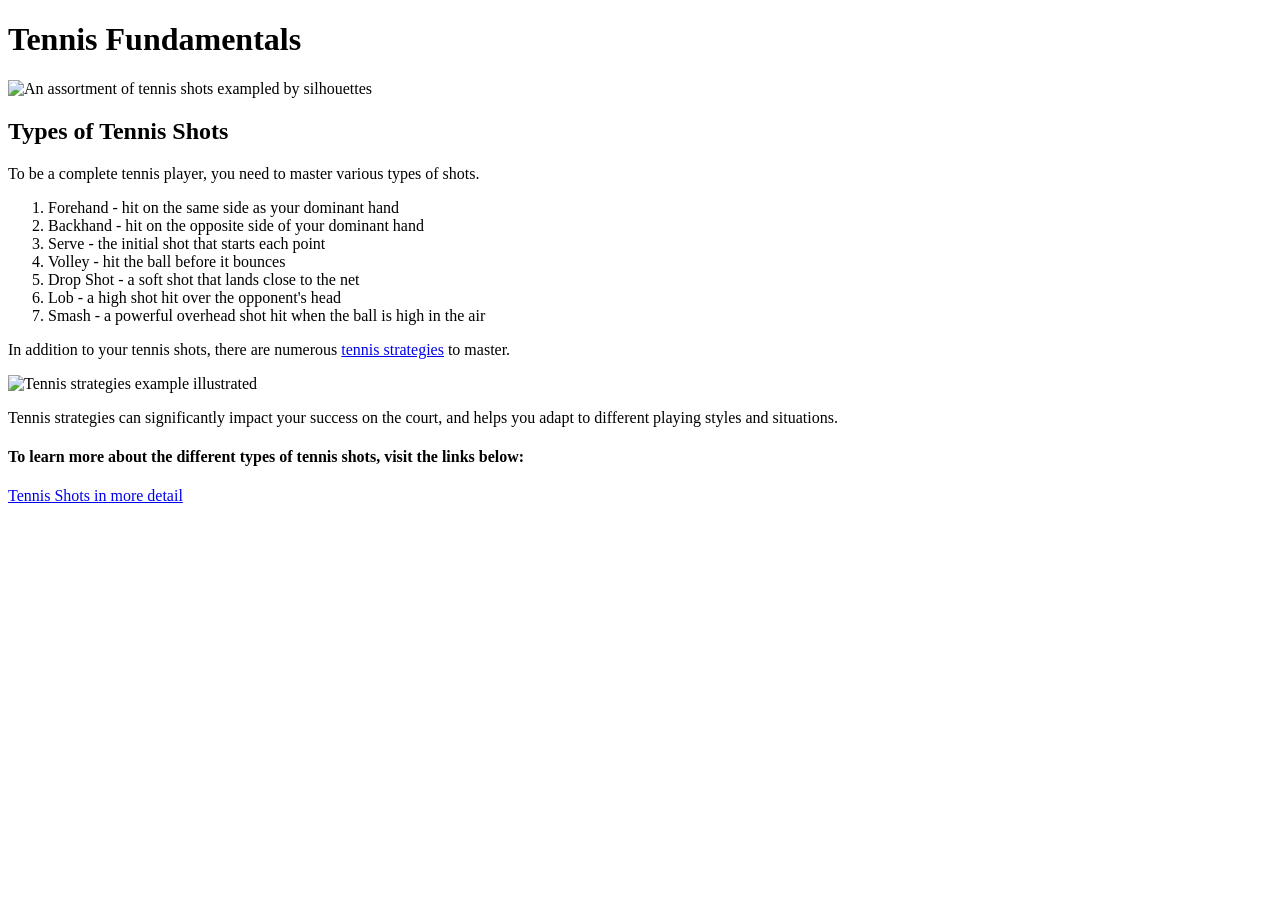
==== index.html @ c55c9405 "Set up initial draft of index.html as first commit for Week 3 assignment" ====
<!DOCTYPE html>
<html>
    <head>
        <title>Tennis Fundamentals</title>
    </head>
    <body>
        <header>
            <h1>Tennis Fundamentals</h1>
            <img src="./images/TennisSilhouettes.jpg"
                 alt="An assortment of tennis shots exampled by silhouettes"  
                 width="25%"
            />
        </header>
        <main>
            <article>
                <h2>Types of Tennis Shots</h2>
                <section>
                    <p>To be a complete tennis player, you need to master various types of shots.</p>
                    <ol>
                        <li>Forehand - hit on the same side as your dominant hand</li>
                        <li>Backhand - hit on the opposite side of your dominant hand</li>
                        <li>Serve - the initial shot that starts each point</li>
                        <li>Volley - hit the ball before it bounces</li>
                        <li>Drop Shot - a soft shot that lands close to the net</li>
                        <li>Lob - a high shot hit over the opponent's head</li>
                        <li>Smash - a powerful overhead shot hit when the ball is high in the air</li>
                    </ol>
                </section>
                <section>
                    <p>In addition to your tennis shots, there are numerous <a href="./strategies.html">tennis strategies</a> to master.</p>
                    <img src="./images/TennisStrategies.jpg" 
                         alt="Tennis strategies example illustrated"
                         width=50%
                    />
                    <p>Tennis strategies can significantly impact your success on the court, and helps you adapt to different playing styles and situations.</p>
                </section>
            </article>
                <nav>
                    <h4>To learn more about the different types of tennis shots, visit the links below:</h4>
                    <p><a href="https://racketedge.com/types-of-tennis-shots/">Tennis Shots in more detail</a></p>
                </nav>
        </main>
    </body>
</html>
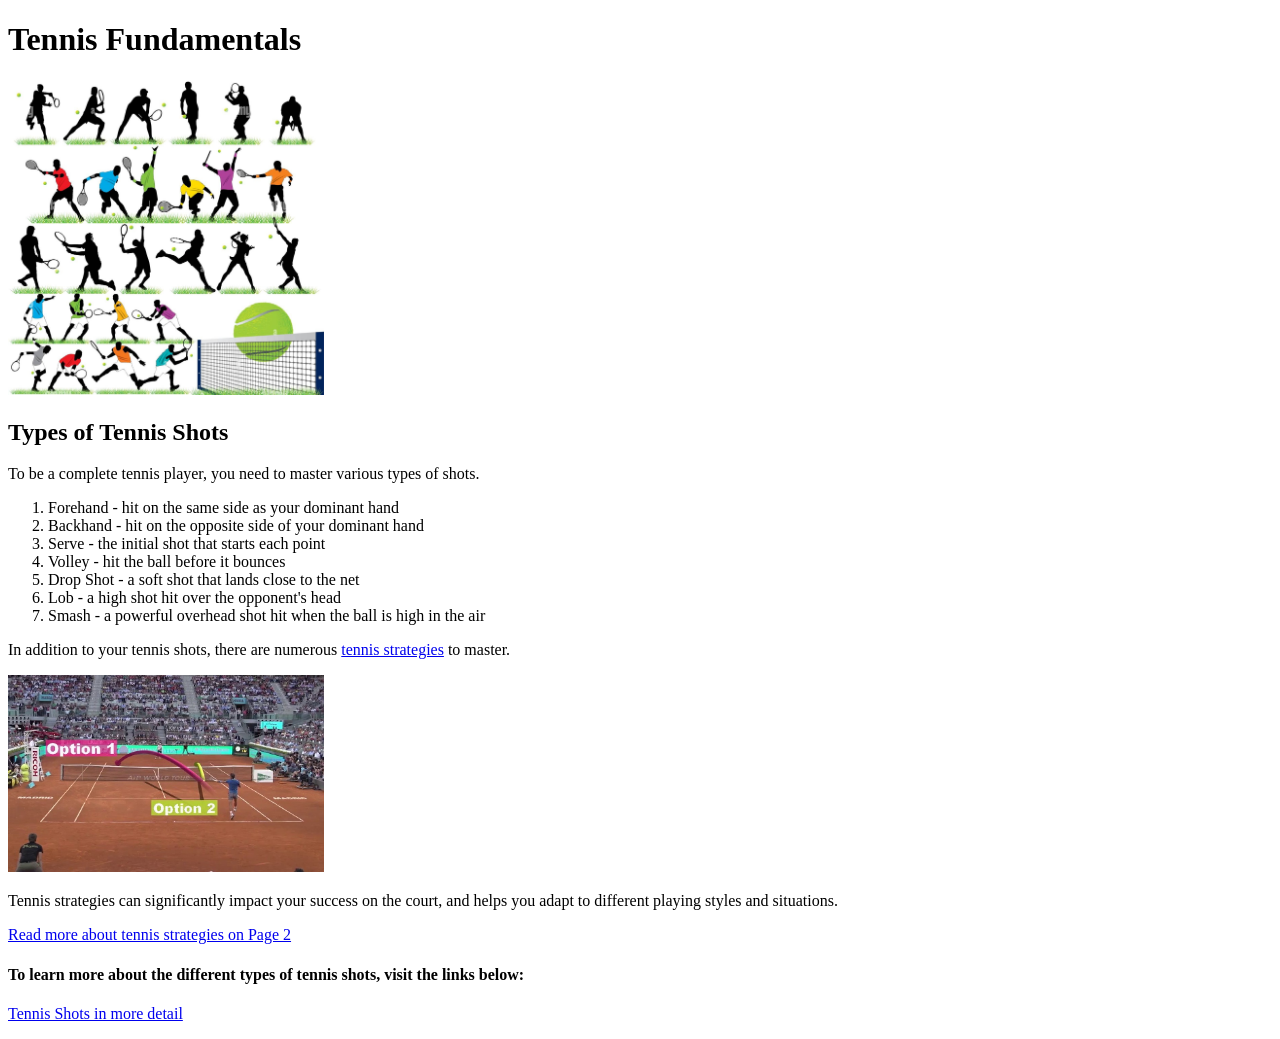
==== commit 53eaf17e: "Fixed issues with draft of index.html as fourth commit for Week 3 Assignment" ====
--- a/index.html
+++ b/index.html
@@ -5,6 +5,7 @@
     </head>
     <body>
         <header>
+            <!-- Metadata goes here. -->
             <h1>Tennis Fundamentals</h1>
             <img src="./images/TennisSilhouettes.jpg"
                  alt="An assortment of tennis shots exampled by silhouettes"  
@@ -12,6 +13,7 @@
             />
         </header>
         <main>
+            <!-- Elements to show on page go here -->
             <article>
                 <h2>Types of Tennis Shots</h2>
                 <section>
@@ -27,18 +29,21 @@
                     </ol>
                 </section>
                 <section>
-                    <p>In addition to your tennis shots, there are numerous <a href="./strategies.html">tennis strategies</a> to master.</p>
+                    <p>In addition to your tennis shots, there are numerous <a href="./page2.html">tennis strategies</a> to master.</p>
                     <img src="./images/TennisStrategies.jpg" 
                          alt="Tennis strategies example illustrated"
-                         width=50%
+                         width="25%"
                     />
                     <p>Tennis strategies can significantly impact your success on the court, and helps you adapt to different playing styles and situations.</p>
                 </section>
             </article>
+            <footer>
                 <nav>
+                    <p><a href="page2.html">Read more about tennis strategies on Page 2</a></p>
                     <h4>To learn more about the different types of tennis shots, visit the links below:</h4>
                     <p><a href="https://racketedge.com/types-of-tennis-shots/">Tennis Shots in more detail</a></p>
                 </nav>
+            </footer>
         </main>
     </body>
 </html>
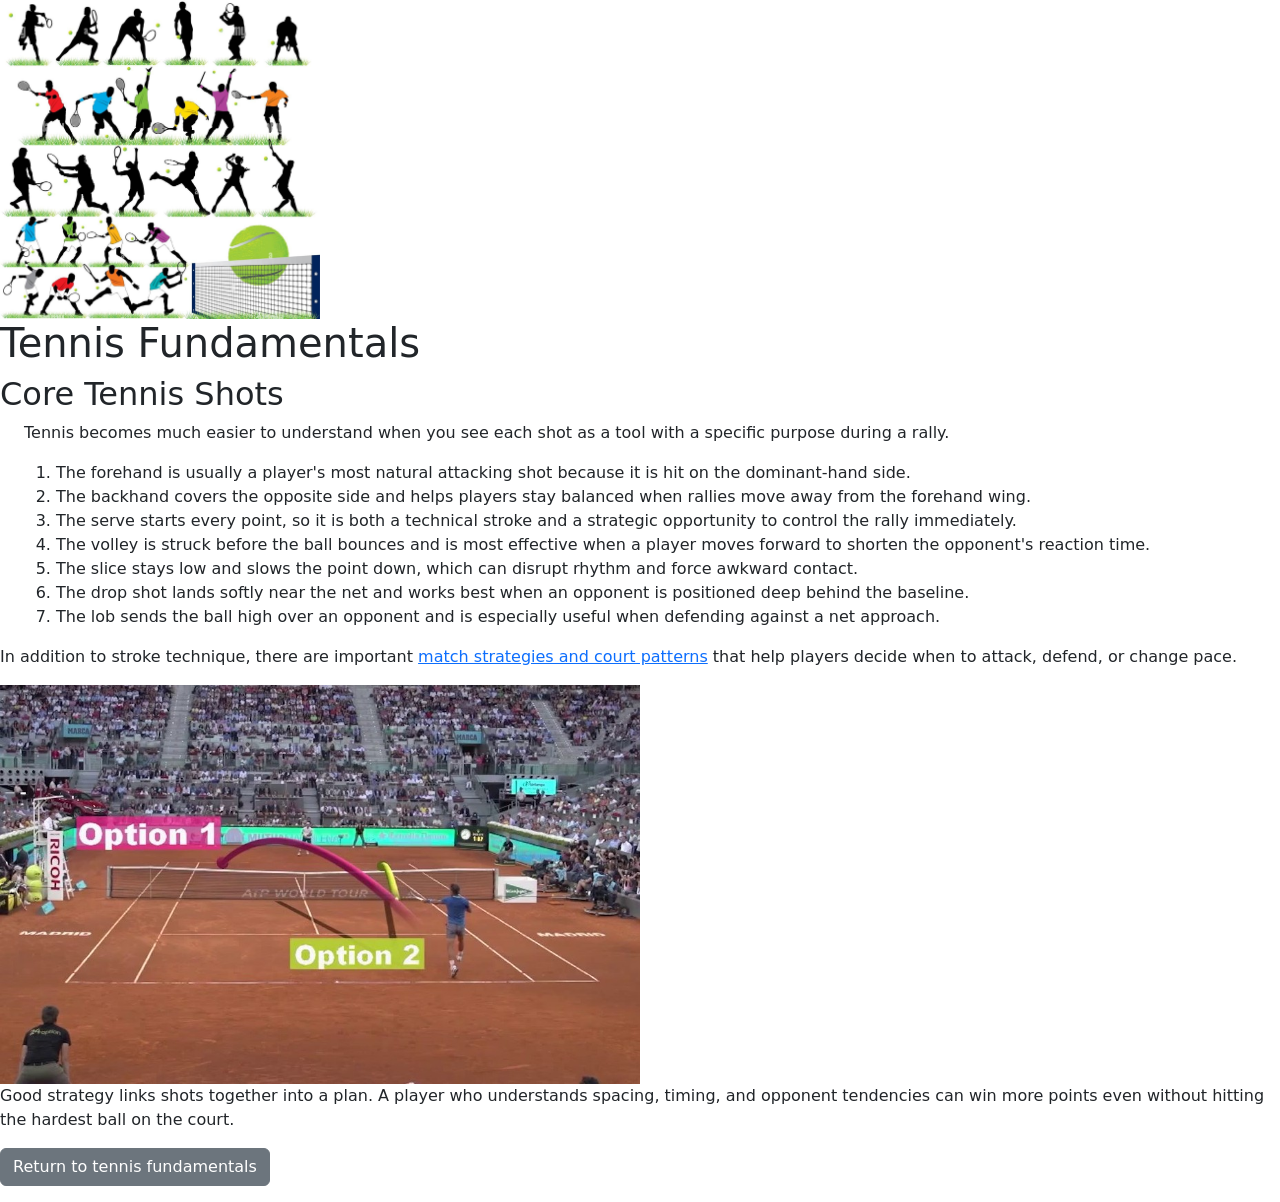
==== commit 2b8a79c8: "Updated with changes to improve accessibility index.html as commit for Week 5 Assignment" ====
--- a/index.html
+++ b/index.html
@@ -1,47 +1,45 @@
 <!DOCTYPE html>
-<html>
+<html lang="en">
     <head>
         <title>Tennis Fundamentals</title>
+
+        <link href="https://cdn.jsdelivr.net/npm/bootstrap@5.3.8/dist/css/bootstrap.min.css" rel="stylesheet" integrity="sha384-sRIl4kxILFvY47J16cr9ZwB07vP4J8+LH7qKQnuqkuIAvNWLzeN8tE5YBujZqJLB" crossorigin="anonymous">
+
+        <link rel="stylesheet" href="./css/style.css">
     </head>
     <body>
         <header>
-            <!-- Metadata goes here. -->
+            <!-- This image introduces the homepage topic and gives the site an immediate tennis identity. -->
+            <img alt="Black tennis player silhouettes demonstrating several common stroke positions" src="./images/TennisSilhouettes.jpg" width="25%"/>
             <h1>Tennis Fundamentals</h1>
-            <img src="./images/TennisSilhouettes.jpg"
-                 alt="An assortment of tennis shots exampled by silhouettes"  
-                 width="25%"
-            />
         </header>
         <main>
-            <!-- Elements to show on page go here -->
-            <article>
-                <h2>Types of Tennis Shots</h2>
-                <section>
-                    <p>To be a complete tennis player, you need to master various types of shots.</p>
+            <article class="bottomHalf">
+                <!-- This section introduces the core shots that new tennis players should learn first. -->
+                <h2 id="middleBar">Core Tennis Shots</h2>
+                <section class="mx-4">                  
+                    <p id="shots">Tennis becomes much easier to understand when you see each shot as a tool with a specific purpose during a rally.</p>
                     <ol>
-                        <li>Forehand - hit on the same side as your dominant hand</li>
-                        <li>Backhand - hit on the opposite side of your dominant hand</li>
-                        <li>Serve - the initial shot that starts each point</li>
-                        <li>Volley - hit the ball before it bounces</li>
-                        <li>Drop Shot - a soft shot that lands close to the net</li>
-                        <li>Lob - a high shot hit over the opponent's head</li>
-                        <li>Smash - a powerful overhead shot hit when the ball is high in the air</li>
+                        <li>The forehand is usually a player's most natural attacking shot because it is hit on the dominant-hand side.</li>
+                        <li>The backhand covers the opposite side and helps players stay balanced when rallies move away from the forehand wing.</li>
+                        <li>The serve starts every point, so it is both a technical stroke and a strategic opportunity to control the rally immediately.</li>
+                        <li>The volley is struck before the ball bounces and is most effective when a player moves forward to shorten the opponent's reaction time.</li>
+                        <li>The slice stays low and slows the point down, which can disrupt rhythm and force awkward contact.</li>
+                        <li>The drop shot lands softly near the net and works best when an opponent is positioned deep behind the baseline.</li>
+                        <li>The lob sends the ball high over an opponent and is especially useful when defending against a net approach.</li>
                     </ol>
                 </section>
-                <section>
-                    <p>In addition to your tennis shots, there are numerous <a href="./page2.html">tennis strategies</a> to master.</p>
-                    <img src="./images/TennisStrategies.jpg" 
-                         alt="Tennis strategies example illustrated"
-                         width="25%"
-                    />
-                    <p>Tennis strategies can significantly impact your success on the court, and helps you adapt to different playing styles and situations.</p>
+                <section id="matchstrategies">
+                    <!-- This section connects the homepage to the second page and explains why strategy matters. -->
+                    <p>In addition to stroke technique, there are important <a href="./page2.html">match strategies and court patterns</a> that help players decide when to attack, defend, or change pace.</p>
+                    <img src="./images/TennisStrategies.jpg" alt="Illustration representing tactical tennis decision-making during a point" width="50%">
+                    <p>Good strategy links shots together into a plan. A player who understands spacing, timing, and opponent tendencies can win more points even without hitting the hardest ball on the court.</p>
                 </section>
             </article>
             <footer>
                 <nav>
-                    <p><a href="page2.html">Read more about tennis strategies on Page 2</a></p>
-                    <h4>To learn more about the different types of tennis shots, visit the links below:</h4>
-                    <p><a href="https://racketedge.com/types-of-tennis-shots/">Tennis Shots in more detail</a></p>
+                    <!-- This button keeps the homepage navigation format consistent with the project template. -->
+                    <p><a href="./index.html" class="btn btn-secondary">Return to tennis fundamentals</a></p>
                 </nav>
             </footer>
         </main>
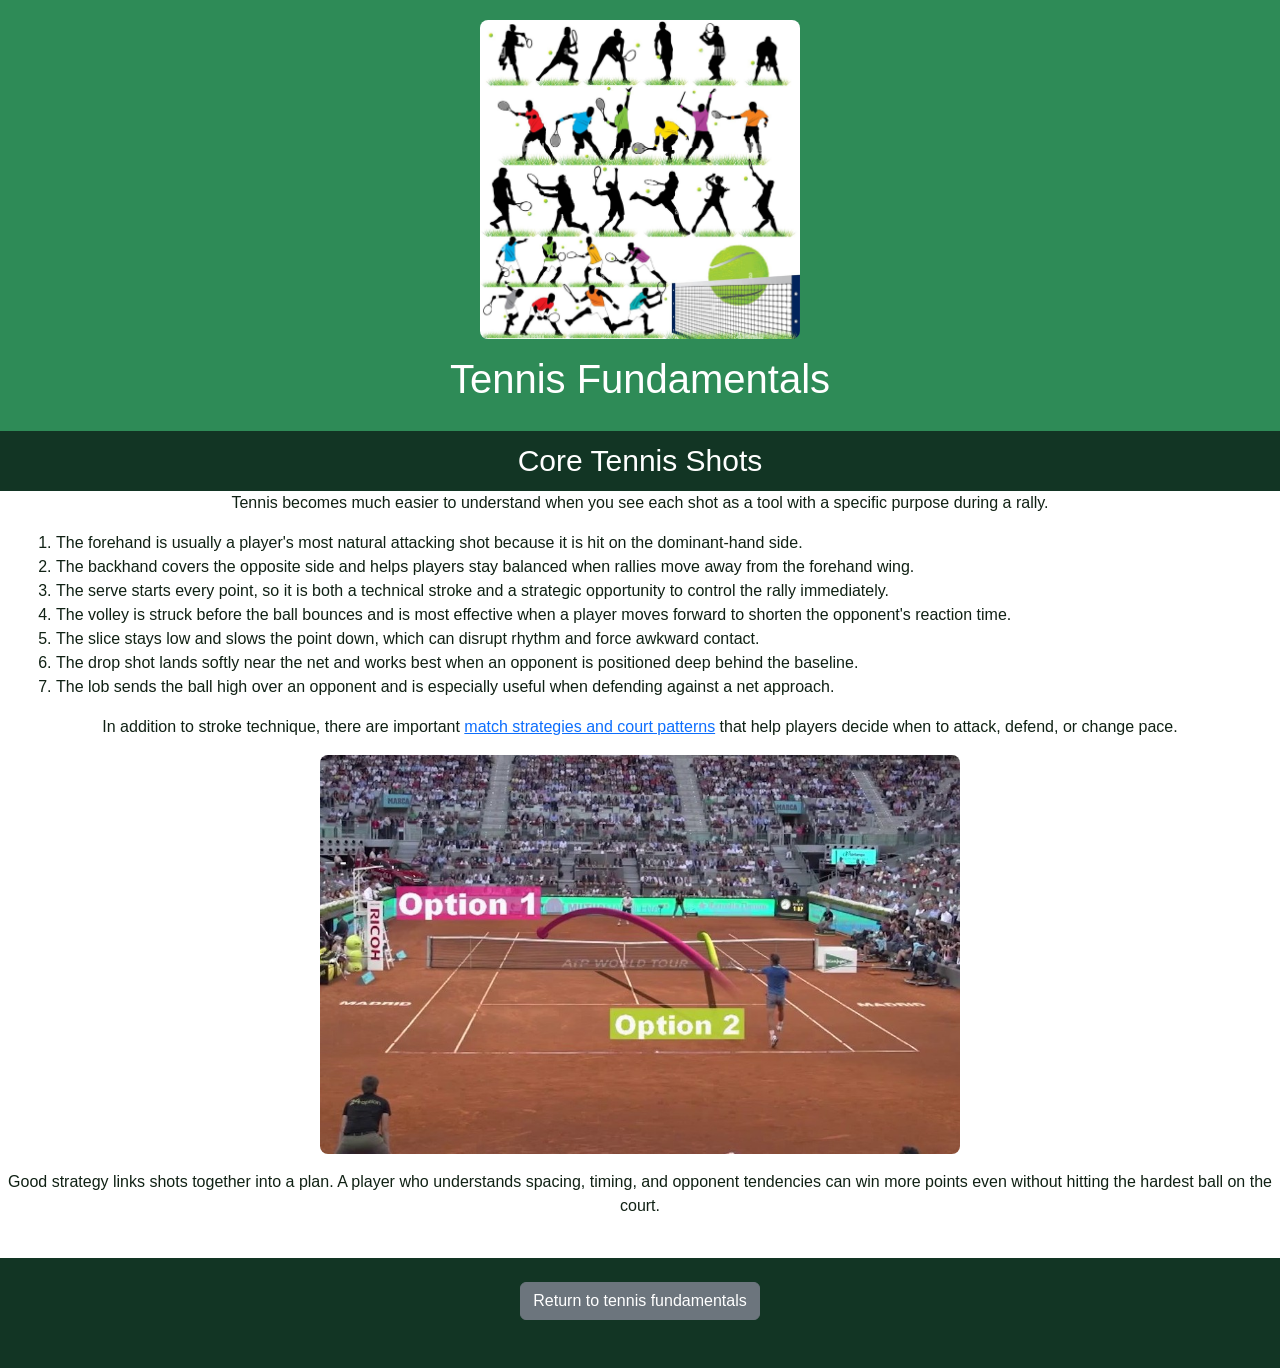
==== commit 0789bab9: "Fixed HTML files with Bootstrap linkage issue as commit for Week 6 Assignment Co-authored-by: Copilo" ====
--- a/index.html
+++ b/index.html
@@ -1,11 +1,11 @@
 <!DOCTYPE html>
 <html lang="en">
     <head>
-        <title>Tennis Fundamentals</title>
-
-        <link href="https://cdn.jsdelivr.net/npm/bootstrap@5.3.8/dist/css/bootstrap.min.css" rel="stylesheet" integrity="sha384-sRIl4kxILFvY47J16cr9ZwB07vP4J8+LH7qKQnuqkuIAvNWLzeN8tE5YBujZqJLB" crossorigin="anonymous">
-
-        <link rel="stylesheet" href="./css/style.css">
+        <!-- Link to Bootstrap -->
+        <link href="https://cdn.jsdelivr.net/npm/bootstrap@5.3.8/dist/css/bootstrap.min.css" rel="stylesheet" integrity="sha384-QWTKZyjpPEjISv5WaRU9OFeRpok6YctnYmDr5pNlyT2bRjXh0JMhjY6hW+ALEwIH" crossorigin="anonymous">
+  
+        <!-- Link to Your Custom Stylesheet -->
+        <link rel="stylesheet" href="css/styles.css">
     </head>
     <body>
         <header>
--- a/css/styles.css
+++ b/css/styles.css
@@ -0,0 +1,83 @@
+body{
+    background-color:#123524;
+    color:#102114;
+    font-family:sans-serif;
+}
+
+header{
+    background-color:#2e8b57;
+    color:white;
+    padding:20px 0;
+    text-align:center;
+}
+
+header img{
+    border-radius:8px;
+    display:block;
+    margin:0 auto 16px auto;
+    max-width:100%;
+}
+
+#middleBar{
+    background-color:#123524;
+    color:white;
+    font-size:30px;
+    margin:0;
+    padding:12px;
+    text-align:center;
+}
+
+.bottomHalf{
+    background-color:white;
+    padding-bottom:24px;
+}
+
+#shots{
+    
+    text-align:center;
+
+}
+
+#matchstrategies{
+    text-align:center;
+}
+
+article img{
+    border-radius:8px;
+    display:block;
+    height:auto;
+    margin:16px auto;
+    max-width:100%;
+}
+
+.row{
+    align-items:stretch;
+    padding-top:24px;
+}
+
+.col-md-6{
+    background-color:#f3f8f1;
+    border:1px solid #c8dcc6;
+    border-radius:8px;
+    padding:16px;
+}
+
+footer{
+    padding:24px 0 32px 0;
+    text-align:center;
+}
+
+@media(max-width:600px){
+    body{
+        font-size:16px;
+    }
+
+    header img,
+    #matchstrategies img{
+        width:70% !important;
+    }
+
+    .row{
+        gap:16px;
+    }
+}
